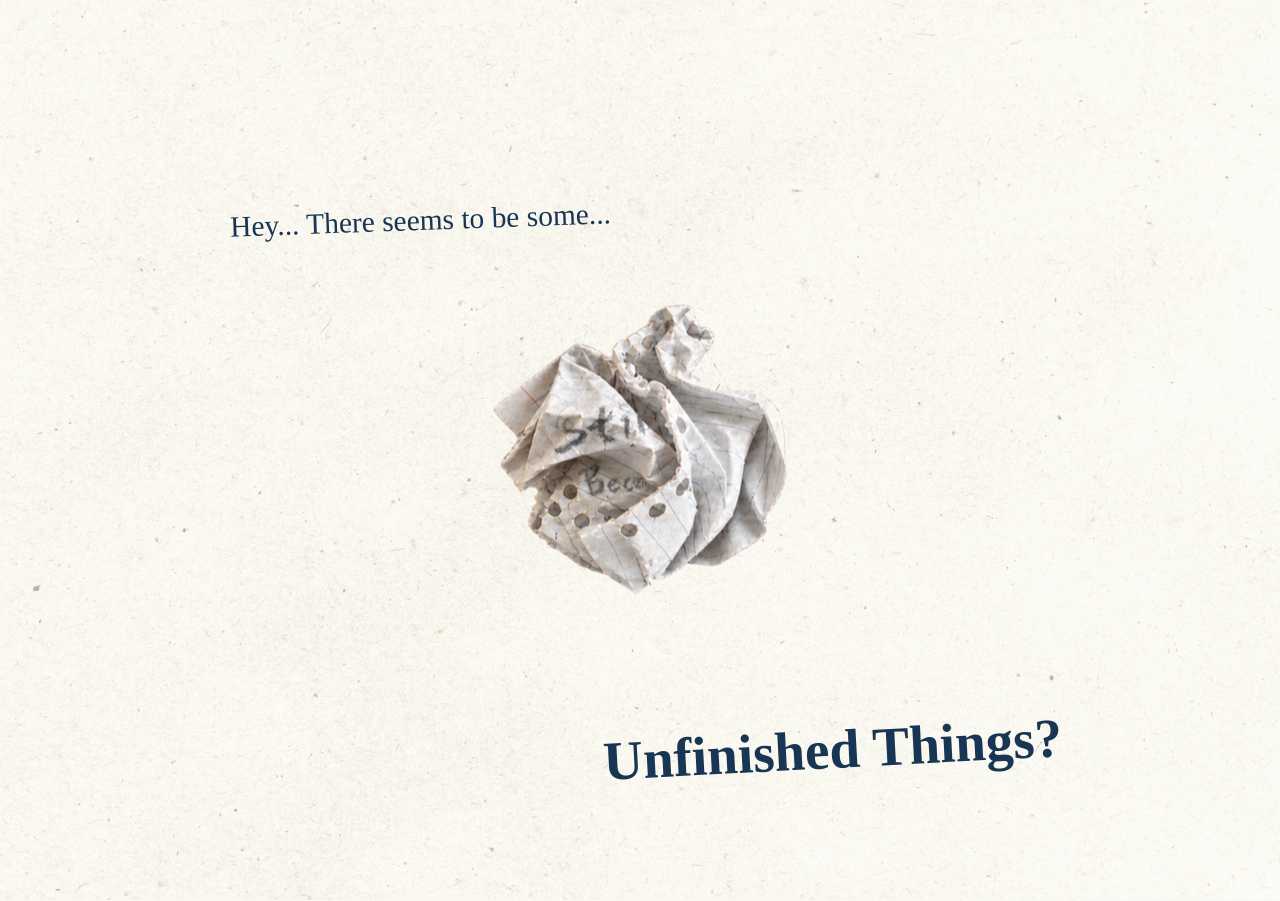
==== still-becoming-v2/index.html @ b52950f8 "Add Still Becoming v2 with paper interactions and grouped fragments" ====
<!doctype html>
<html lang="en">
<head>
  <meta charset="utf-8">
  <meta name="viewport" content="width=device-width, initial-scale=1">
  <meta name="theme-color" content="#EFE3D2">
  <meta name="description" content="Unfinished creative work, given space to be seen again.">
  <title>Still Becoming</title>
  <link rel="stylesheet" href="style.css">
  <script src="assets/paperball-sources.js" defer></script>
  <script src="script.js" defer></script>
</head>
<body>
  <a class="skip" href="#app">Skip to the fragment</a>
  <section class="intro" id="intro" aria-label="Unfold Still Becoming">
    <p class="intro-whisper">Hey... There seems to be some...</p>
    <button class="paperball" id="unfold" type="button" aria-label="Unfold the paper and enter Still Becoming">
      <img id="paperFrame" src="assets/paperball1.png" alt="A crumpled piece of paper with Still Becoming written on it" width="600" height="400">
      <img id="paperNext" alt="" aria-hidden="true" width="600" height="400">
    </button>
    <p class="intro-question">Unfinished Things?</p>
  </section>
  <div id="desktop" hidden>
    <header class="header">
      <div>
        <h1 class="brand"><s>Unfinished</s> <s>Not Yet</s> <span>Still Becoming</span></h1>
        <p class="invitation">You don't have to finish this now.<br>But you don't have to lose it either.<br>It’s still becoming...</p>
      </div>
      <button class="favorites-trigger" id="shelfBtn" type="button" aria-haspopup="dialog" aria-controls="shelf" aria-expanded="false">
        <img src="assets/drawer1.png" data-cutout alt="" aria-hidden="true">
        <span>My favorites <small id="shelfCount">0</small></span>
      </button>
    </header>
    <main id="app" class="workspace" tabindex="-1">
      <aside class="metadata" aria-labelledby="metadataTitle">
        <span class="paperclip" aria-hidden="true"></span>
        <h2 id="metadataTitle">Metadata</h2>
        <dl id="meta"></dl>
      </aside>
      <section class="fragment" aria-label="Surfaced fragment">
        <div class="fragment-mount" id="mount">
          <div id="work" class="work"></div>
          <div id="decorations" aria-hidden="true"></div>
        </div>
        <div class="actions">
          <button id="backBtn" class="paper-action resurface" type="button">resurface another</button>
          <button id="keepBtn" class="paper-action favorite" type="button" aria-pressed="false">add to favorite</button>
        </div>
      </section>
      <aside class="thoughts" aria-labelledby="thoughtsTitle">
        <div class="tools" role="group" aria-label="Pinned thought tools">
          <button type="button" data-tool="text" aria-label="Type on a note" aria-pressed="true" title="Type on a note">T</button>
          <button type="button" data-tool="draw" aria-label="Draw on a note" aria-pressed="false" title="Pencil"><svg viewBox="0 0 32 32" aria-hidden="true"><path d="M7 22 23 3l6 5-17 19-8 3z" fill="#cf9c45"/><path d="m7 22 5 5-8 3z" fill="#dfcaaa"/><path d="m4 30 2-6 3 4z" fill="#183554"/><path d="m23 3 3-2 5 4-2 3" fill="#B85A40"/><path d="m11 22 14-16" stroke="#73592e"/></svg></button>
          <button type="button" data-tool="erase" aria-label="Erase drawing" aria-pressed="false" title="Eraser"><svg viewBox="0 0 32 32" aria-hidden="true"><path d="m2 20 17-17 12 10-15 17H12z" fill="#B85A40"/><path d="m14 8 5-5 12 10-5 5z" fill="#7199B3"/><path d="m3 21 10 8h4" fill="none" stroke="#e7b09a" stroke-width="2"/></svg></button>
          <button type="button" id="addNote" aria-label="Pin a new note" title="Pin a new note"><img src="assets/small red push pin.png" alt=""></button>
        </div>
        <h2 id="thoughtsTitle">Pinned Thoughts</h2>
        <div id="notes" class="notes"></div>
      </aside>
    </main>
  </div>
  <p id="feedback" class="feedback" role="status" aria-live="polite"></p>
  <p id="announcement" class="sr-only" role="status" aria-atomic="true"></p>
  <noscript><p class="no-script">Please enable JavaScript to unfold the paper and explore the fragments.</p></noscript>
  <dialog id="shelf" aria-labelledby="shelfTitle">
    <button id="shelfClose" class="close" type="button" aria-label="Close my favorites">×</button>
    <h2 id="shelfTitle">My favorites</h2>
    <div id="shelfItems"></div>
  </dialog>
</body>
</html>
---- still-becoming-v2/style.css ----
:root{--ink:#183554;--blue:#7199B3;--rust:#B85A40;--cream:#EFE3D2;--taupe:#B8A89A;--hand:'Bradley Hand','Segoe Print','Snell Roundhand',cursive;--body:'EB Garamond',Georgia,serif}
*{box-sizing:border-box}html{min-height:100%;background:#faf8f3}body{margin:0;color:var(--ink);font:16px/1.5 var(--body);isolation:isolate}body::before{content:'';position:fixed;inset:0;z-index:-1;background:url('assets/paper-texture.jpg') center/cover;opacity:.38;pointer-events:none}button,textarea{font:inherit;color:inherit}button{cursor:pointer;border:0;background:none}button:disabled{cursor:wait}button,a,textarea{-webkit-tap-highlight-color:transparent}button:focus-visible,a:focus-visible,textarea:focus-visible,[tabindex]:focus-visible{outline:2px solid var(--rust);outline-offset:6px}h1,h2,p,dl,dd{margin:0}img{max-width:100%}[hidden]{display:none!important}.sr-only{position:absolute;width:1px;height:1px;padding:0;overflow:hidden;clip-path:inset(50%);white-space:nowrap}.skip{position:fixed;left:20px;top:-100px;z-index:30;color:var(--ink);background:var(--cream);padding:12px}.skip:focus{top:16px}
/* The intro is a single paper object. Two aligned frames dissolve into each other. */
.intro{height:100svh;min-height:540px;position:relative;overflow:hidden}.intro-whisper,.intro-question{position:absolute;font-family:var(--hand);transition:opacity 2s ease,transform 2s ease}.intro-whisper{left:18%;top:22%;font-size:clamp(22px,2.3vw,34px);transform:rotate(-2deg)}.intro-question{right:17%;bottom:12%;font-size:clamp(32px,4.3vw,62px);font-weight:bold;transform:rotate(-3deg)}.paperball{position:absolute;left:50%;top:50%;transform:translate(-50%,-50%);width:min(660px,76vw);height:400px;padding:0;transition:filter .3s}.paperball:hover{filter:drop-shadow(1px 8px 5px #18355415)}.paperball img{position:absolute;left:50%;top:50%;width:auto;max-width:100%;height:auto;max-height:100%;transform:translate(-50%,-50%);mix-blend-mode:multiply}.paperball #paperNext{opacity:0}.intro.unfolding .intro-whisper,.intro.unfolding .intro-question{opacity:0;transform:translateY(-8px)}.intro.leaving{animation:leave 1s ease forwards}.desktop-enter{animation:arrive 1.2s ease both}
/* Desktop composition follows the reference: metadata / work / thoughts. */
.header{width:min(1360px,calc(100% - 72px));margin:auto;padding-top:35px;display:flex;justify-content:space-between;gap:24px;align-items:start;min-height:225px}.brand{font-family:var(--hand);font-size:29px;font-weight:600;line-height:1.4;word-spacing:2px}.brand s{font-size:24px;font-weight:400;text-decoration-thickness:1.5px;text-decoration-color:var(--rust);color:#716b65;margin-right:10px}.brand span{display:inline-block;transform:rotate(-2deg)}.invitation{font:24px/1.22 var(--hand);margin-top:14px;transform:rotate(-1deg)}.favorites-trigger{position:relative;width:220px;min-height:158px;margin-top:-10px;padding:0 15px 30px;transform:rotate(2deg)}.favorites-trigger img{width:180px;height:115px;object-fit:contain;mix-blend-mode:multiply;transition:transform .3s}.favorites-trigger:hover img{transform:translateY(-4px)}.favorites-trigger span{display:block;font:22px var(--hand);margin-top:0}.favorites-trigger small{font:14px var(--body);color:var(--rust);margin-left:6px}.workspace{width:min(1280px,calc(100% - 96px));margin:18px auto 70px;display:grid;grid-template-columns:minmax(185px,.85fr) minmax(0,2.5fr) minmax(220px,.95fr);gap:clamp(26px,3.5vw,54px);align-items:start}
.metadata{position:relative;transform:rotate(-3deg);margin-top:42px;padding:35px 21px 38px 30px;background:repeating-linear-gradient(transparent 0 27px,#7199b34a 27px 28px),#f8f3e9;box-shadow:3px 8px 12px #56423015;filter:drop-shadow(0 2px 1px #b8a89a35)}.metadata::before{content:'';position:absolute;left:19px;top:0;bottom:0;border-left:1px solid #b85a4060}.metadata::after{content:'';position:absolute;left:0;right:0;bottom:-9px;height:12px;background:#f8f3e9;clip-path:polygon(0 0,100% 0,100% 65%,91% 90%,76% 40%,64% 80%,51% 50%,38% 100%,25% 50%,10% 80%,0 35%)}.paperclip{position:absolute;width:21px;height:76px;border:2px solid #777975;border-radius:14px;left:23px;top:-22px;transform:rotate(5deg);box-shadow:1px 1px 2px #18355433}.paperclip::after{content:'';position:absolute;left:4px;top:6px;width:9px;height:52px;border:1px solid #777975;border-radius:9px}.metadata h2{font:27px var(--hand);text-align:right;margin-bottom:22px}.metadata dl{font:16px/1.45 var(--hand)}.metadata dl>div{margin-bottom:13px}.metadata dt{font:13px var(--body);color:#665a50;margin-bottom:2px}.metadata dd{overflow-wrap:anywhere}.metadata dd.title{font-weight:bold;font-size:19px}
.fragment{min-width:0;padding-top:12px}.fragment-mount{position:relative;min-height:370px;display:flex;align-items:center;justify-content:center;transform:rotate(.6deg)}.work{width:100%;min-width:0;position:relative;box-shadow:3px 9px 20px #362a241c;background:#f6f0e7}.work>img,.work>video{display:block;width:100%;max-height:470px;min-height:290px;object-fit:contain;background:#f2ede5}.work>video{aspect-ratio:16/10;background:#211f1c}.work>iframe{width:100%;height:450px;border:0;display:block;background:#fafafa}.work.is-audio{box-shadow:none;background:transparent}.audio-fragment{padding-top:8px}.audio-fragment img{display:block;width:100%;max-height:360px;object-fit:contain;filter:drop-shadow(3px 8px 5px #34281720)}.audio-fragment audio{width:100%;display:block;margin:12px 0 0}.document{max-height:460px;overflow:auto;padding:35px 32px;background:#fbf7ee;line-height:1.7}.document h2{font-size:26px;margin-bottom:22px;font-weight:400}.document p{margin-bottom:18px}.document a{color:var(--rust)}.decor{position:absolute;pointer-events:none;z-index:2;object-fit:fill}
/* Fragment tape: a more negative top value moves it further upward. */
.decor.tape {
  width: 33.333%;
  height: auto;
  top: -48px;
  left: 33.333%;
  transform: rotate(-5deg);
}
.decor.left{height:100%;width:auto;max-width:10%;left:-12px;top:0}.decor.right{height:100%;width:auto;max-width:10%;right:-12px;top:0}.decor.up,.decor.down{width:100%;height:35px;left:0}.decor.up{top:-22px}.decor.down{bottom:-22px}.actions{display:flex;justify-content:space-between;gap:20px;margin-top:61px}.paper-action{position:relative;padding:15px 10px;min-height:52px;font:22px var(--hand);white-space:nowrap;isolation:isolate}.paper-action::before{content:'';position:absolute;inset:0;z-index:-1;background:url('assets/masking_tape.png') center/100% 100% no-repeat;opacity:.7;transform:rotate(-3deg);transition:transform .2s}.favorite::before{background-image:url('assets/white_masking_tape.png');transform:rotate(3deg)}.paper-action:hover::before{transform:rotate(0) scale(1.04)}.favorite[aria-pressed=true]{color:var(--rust)}
.thoughts{margin-top:-34px;min-width:0}.tools{display:flex;align-items:center;justify-content:center;gap:10px;transform:rotate(2deg);margin-bottom:21px}.tools button{width:43px;height:44px;padding:7px;font:bold 34px Georgia;line-height:30px;position:relative}.tools button[aria-pressed=true]::after{content:'';position:absolute;bottom:-3px;left:8px;right:8px;border-bottom:2px solid var(--rust);transform:rotate(-8deg)}.tools svg,.tools img{width:100%;height:100%;object-fit:contain}.thoughts h2{font:25px var(--hand);transform:rotate(3deg);margin:4px 0 24px 24px}.notes{clear:both;display:flex;flex-direction:column;gap:30px;padding:0 6px 20px}.note{position:relative;min-height:162px;background:#efeedf;box-shadow:3px 6px 8px #463d2929;transform:rotate(3deg);border-radius:0 0 25% 1% / 0 0 8% 1%}.note:nth-child(3n+2){background:#f1e1c9;transform:rotate(-5deg);margin-left:17px}.note:nth-child(3n){background:#e2e8e6;transform:rotate(2deg);margin-right:12px}.note::before{content:'';position:absolute;width:32%;height:22px;left:33%;top:-10px;background:url('assets/white_masking_tape.png') center/100% 100%;z-index:3;pointer-events:none}.note.pinned::before{width:27px;height:27px;left:45%;top:-17px;background-image:url('assets/small red push pin.png');background-size:contain;background-repeat:no-repeat}.note textarea{display:block;resize:none;position:relative;background:transparent;border:0;width:100%;height:180px;padding:25px 18px 17px;font:20px/1.5 var(--hand);z-index:1}.note canvas{position:absolute;inset:0;width:100%;height:100%;z-index:2;pointer-events:none;touch-action:none}.notes[data-mode=draw] canvas,.notes[data-mode=erase] canvas{pointer-events:auto;cursor:crosshair}.note:focus-within{outline:1px dashed #b8a89a;outline-offset:4px}.note-remove{position:absolute;right:2px;top:0;width:28px;height:28px;z-index:4;font:20px var(--body);opacity:0}.note:hover .note-remove,.note:focus-within .note-remove{opacity:1}.note-remove:focus-visible{opacity:1}.notes[data-mode=erase] canvas{cursor:cell}
.feedback{position:fixed;bottom:18px;left:50%;transform:translateX(-50%) rotate(-1deg);max-width:calc(100% - 40px);padding:10px 20px;background:#f7efdf;box-shadow:2px 4px 12px #362a241f;z-index:20;font-size:15px}.feedback:empty{display:none}dialog{border:0;padding:42px;width:min(670px,calc(100% - 32px));max-height:80svh;overflow:auto;background:#f6eee0 url('assets/paper-texture.jpg') center/cover;color:var(--ink);box-shadow:6px 12px 45px #33271940;transform:rotate(-1deg)}dialog::backdrop{background:#24252455}dialog h2{font:34px var(--hand);margin-bottom:25px}.close{position:absolute;top:10px;right:12px;font-size:30px;width:44px;height:44px}.shelf-item{display:block;text-align:left;width:100%;border-bottom:1px dashed var(--taupe);padding:18px 0}.shelf-item strong{font:24px var(--hand);display:block}.shelf-item span{font-size:14px;color:#716457}.shelf-item:hover{color:var(--rust)}.no-script{position:fixed;bottom:20px;left:20px;padding:10px;background:var(--cream)}
@keyframes arrive{from{opacity:0;transform:translateY(8px)}to{opacity:1;transform:none}}@keyframes leave{to{opacity:0;transform:scale(1.035)}}.work.arriving{animation:arrive .6s ease both}
@media(min-width:1500px){.header{padding-top:50px}.workspace{margin-top:40px}.fragment-mount{min-height:410px}}
@media(max-width:1050px){.header{width:calc(100% - 48px)}.workspace{width:calc(100% - 56px);grid-template-columns:180px minmax(0,1fr);gap:35px}.thoughts{grid-column:1/-1;margin-top:30px}.tools{justify-content:flex-start;float:right}.thoughts h2{margin-left:0}.notes{display:grid;grid-template-columns:repeat(3,minmax(0,1fr));gap:25px}.brand{font-size:26px}.brand s{font-size:21px}.favorites-trigger{width:170px}.paper-action{font-size:20px}}
@media(max-width:640px){.header{padding-top:24px;width:calc(100% - 36px);min-height:210px;gap:10px}.brand{font-size:24px}.brand s{font-size:17px;margin-right:4px}.brand span{display:block}.invitation{font-size:18px;margin-top:12px}.favorites-trigger{width:105px;min-width:105px;padding:15px 0 0;margin:0}.favorites-trigger img{height:74px}.favorites-trigger span{font-size:17px}.favorites-trigger small{font-size:12px}.workspace{width:calc(100% - 44px);display:flex;flex-direction:column;gap:34px;margin-top:18px}.fragment{order:0;width:100%}.fragment-mount{min-height:230px}.work>img,.work>video{min-height:200px;max-height:350px}.actions{margin-top:38px;gap:10px}.paper-action{font-size:19px;padding:12px 8px}.metadata{order:1;width:92%;margin:0 auto;padding:26px 25px 20px 34px}.metadata dl{display:grid;grid-template-columns:1fr 1fr;column-gap:20px}.metadata h2{margin-bottom:12px}.thoughts{order:2;width:100%;margin-top:0}.thoughts h2{font-size:23px}.tools{gap:3px}.tools button{width:36px;height:40px}.notes{grid-template-columns:1fr 1fr;gap:25px 14px}.note textarea{font-size:18px;padding-inline:14px}.note:nth-child(3n+2){margin-left:0}.intro-whisper{left:8%;top:20%;font-size:23px}.intro-question{right:8%;bottom:18%;font-size:37px}.paperball{width:88vw;height:300px}.document{padding:28px 22px}
  /* Mobile tape position (overrides the desktop value). */
  .decor.tape { top: -28px; }
}
@media(prefers-reduced-motion:reduce){*,*::before,*::after{animation:none!important;transition:none!important;scroll-behavior:auto!important}.intro.leaving{opacity:0}}

/* Keep the supplied pin large enough to recognize despite its transparent margins. */
#addNote img{max-width:none;width:70px;height:70px;transform:translate(-20px,-20px);pointer-events:none}
.note.pinned::before{background-size:70px 70px;background-position:center}
#addNote{overflow:hidden}
#addNote img{position:absolute;left:50%;top:50%;transform:translate(-50%,-50%)}

/* Never flash the original white matte before the transparent frame is ready. */
.paperball img { visibility: hidden; mix-blend-mode: normal; }
.paperball.paper-ready img { visibility: visible; }

/* A series stays inside one fragment; thumbnails only change its visible image. */
.fragment-gallery { padding: 12px; }
.fragment-gallery figure { position: relative; margin: 0; }
.fragment-gallery figure > img {
  display: block;
  width: 100%;
  height: clamp(220px, 27vw, 360px);
  object-fit: contain;
}
.fragment-gallery figcaption {
  text-align: right;
  padding: 6px 4px;
  font: 17px var(--hand);
}
.gallery-thumbnails { display: flex; justify-content: center; gap: 14px; padding: 4px 6px 10px; }
.gallery-thumbnails button { width: 28%; max-width: 120px; padding: 4px; border: 1px solid transparent; transform: rotate(-2deg); }
.gallery-thumbnails button:nth-child(2) { transform: rotate(2deg); }
.gallery-thumbnails button[aria-pressed="true"] { border-color: var(--rust); background: #efe3d2; }
.gallery-thumbnails img { display: block; width: 100%; height: 64px; object-fit: contain; }
.gallery-error { padding: 12px; }
.pdf-fragment { padding: 12px; }

.pdf-fragment > a { display: block; margin: 10px 4px 2px; color: var(--ink); overflow-wrap: anywhere; }
@media (max-width: 640px) {
  .fragment-gallery { padding: 8px; }
  .gallery-thumbnails { gap: 8px; }
  .gallery-thumbnails img { height: 48px; }

}

/* Rulebook: a scrollable stack of original pages on the same paper mount. */
.paper-pages {
  position: relative;
  height: 450px;
  overflow-y: auto;
  overscroll-behavior: contain;
  scrollbar-width: thin;
  scrollbar-color: #b8a89a transparent;
  padding: 6px 14px;
}
.paper-page { margin: 0 0 20px; }
.paper-page img { display: block; width: 100%; height: auto; box-shadow: 2px 4px 9px #463d2920; }
.paper-page figcaption { text-align: center; font: 17px var(--hand); padding: 7px 0 0; }
.paper-thumbnails { display: flex; gap: 12px; overflow-x: auto; padding: 12px 4px 6px; scrollbar-width: thin; scrollbar-color: #b8a89a transparent; }
.paper-thumbnails button { flex: 0 0 46px; padding: 3px; border-bottom: 2px solid transparent; }
.paper-thumbnails button[aria-pressed="true"] { border-color: var(--rust); }
.paper-thumbnails img { display: block; width: 40px; height: 64px; object-fit: contain; }
.paper-thumbnails span { display: block; font: 15px var(--hand); margin-top: 3px; }
.paper-thumbnails button:focus-visible { outline-offset: 0; }
.pdf-fragment > a { font: 16px var(--hand); text-underline-offset: 4px; }
@media (max-width: 640px) {
  .paper-pages { height: 380px; padding-inline: 4px; }
  .paper-thumbnails { gap: 8px; }
}
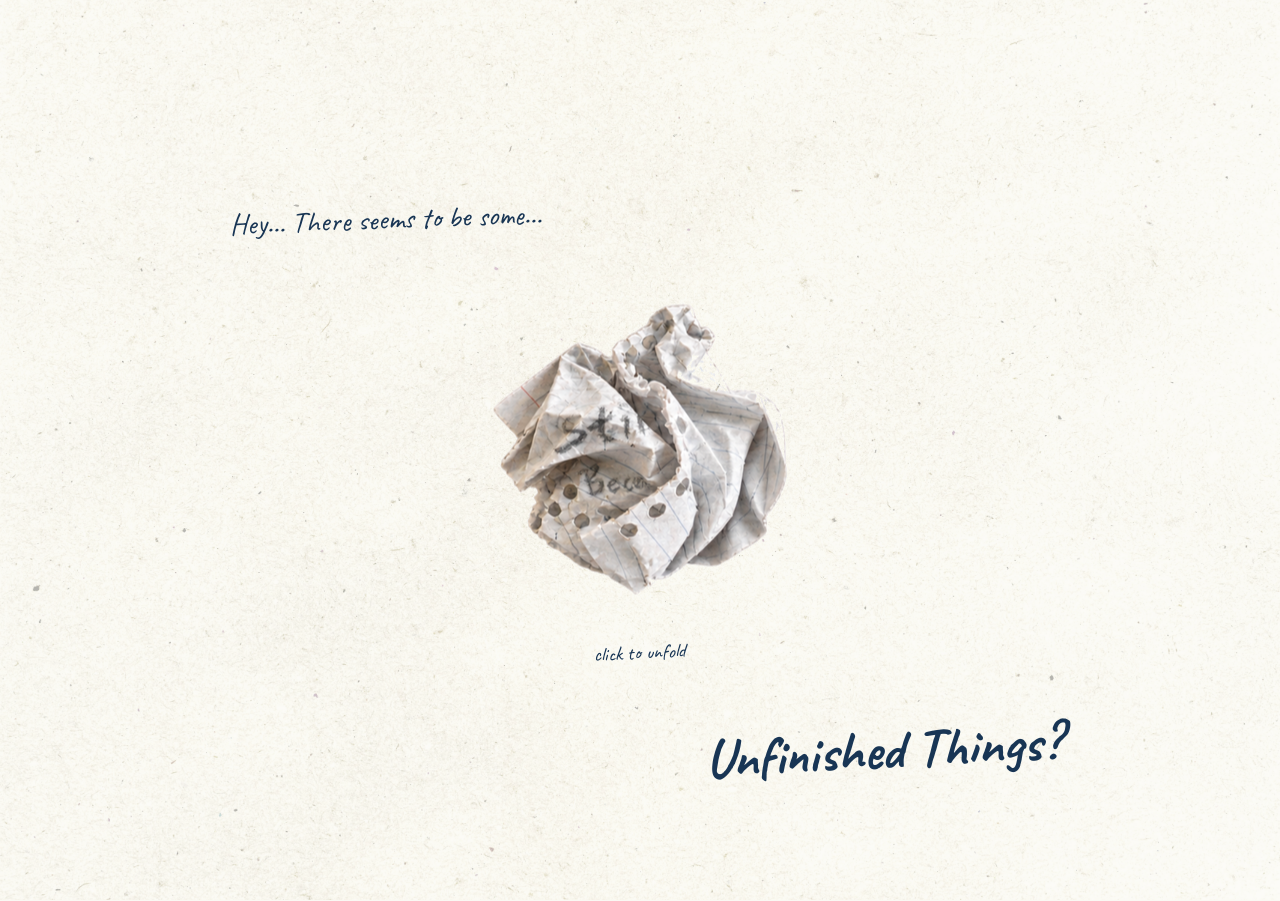
==== commit a07ad9f0: "Prepare showcase with personal metadata and accessible interactions" ====
--- a/still-becoming-v2/index.html
+++ b/still-becoming-v2/index.html
@@ -1,71 +1,188 @@
 <!doctype html>
 <html lang="en">
-<head>
-  <meta charset="utf-8">
-  <meta name="viewport" content="width=device-width, initial-scale=1">
-  <meta name="theme-color" content="#EFE3D2">
-  <meta name="description" content="Unfinished creative work, given space to be seen again.">
-  <title>Still Becoming</title>
-  <link rel="stylesheet" href="style.css">
-  <script src="assets/paperball-sources.js" defer></script>
-  <script src="script.js" defer></script>
-</head>
-<body>
-  <a class="skip" href="#app">Skip to the fragment</a>
-  <section class="intro" id="intro" aria-label="Unfold Still Becoming">
-    <p class="intro-whisper">Hey... There seems to be some...</p>
-    <button class="paperball" id="unfold" type="button" aria-label="Unfold the paper and enter Still Becoming">
-      <img id="paperFrame" src="assets/paperball1.png" alt="A crumpled piece of paper with Still Becoming written on it" width="600" height="400">
-      <img id="paperNext" alt="" aria-hidden="true" width="600" height="400">
-    </button>
-    <p class="intro-question">Unfinished Things?</p>
-  </section>
-  <div id="desktop" hidden>
-    <header class="header">
-      <div>
-        <h1 class="brand"><s>Unfinished</s> <s>Not Yet</s> <span>Still Becoming</span></h1>
-        <p class="invitation">You don't have to finish this now.<br>But you don't have to lose it either.<br>It’s still becoming...</p>
-      </div>
-      <button class="favorites-trigger" id="shelfBtn" type="button" aria-haspopup="dialog" aria-controls="shelf" aria-expanded="false">
-        <img src="assets/drawer1.png" data-cutout alt="" aria-hidden="true">
-        <span>My favorites <small id="shelfCount">0</small></span>
+  <head>
+    <meta charset="utf-8" />
+    <meta name="viewport" content="width=device-width, initial-scale=1" />
+    <meta name="theme-color" content="#EFE3D2" />
+    <meta
+      name="description"
+      content="Unfinished creative work, given space to be seen again."
+    />
+    <title>Still Becoming</title>
+    <link rel="stylesheet" href="style.css" />
+    <script src="assets/paperball-sources.js" defer></script>
+    <script src="script.js" defer></script>
+  </head>
+  <body>
+    <a class="skip" href="#app">Skip to the fragment</a>
+    <!-- 开场：点击纸团展开；键盘可用顶部跳过链接。 -->
+    <section class="intro" id="intro" aria-label="Unfold Still Becoming">
+      <audio
+        id="unfoldSound"
+        src="assets/paperball_unfolding_sound.mp3"
+        preload="auto"
+        hidden
+      ></audio>
+      <p class="intro-whisper">Hey... There seems to be some...</p>
+      <button
+        class="paperball"
+        id="unfold"
+        type="button"
+        aria-label="Unfold the paper and enter Still Becoming"
+        aria-describedby="unfoldHint"
+      >
+        <img
+          id="paperFrame"
+          src="assets/paperball1.png"
+          alt="A crumpled piece of paper with Still Becoming written on it"
+          width="600"
+          height="400"
+        />
+        <img
+          id="paperNext"
+          alt=""
+          aria-hidden="true"
+          width="600"
+          height="400"
+        />
       </button>
-    </header>
-    <main id="app" class="workspace" tabindex="-1">
-      <aside class="metadata" aria-labelledby="metadataTitle">
-        <span class="paperclip" aria-hidden="true"></span>
-        <h2 id="metadataTitle">Metadata</h2>
-        <dl id="meta"></dl>
-      </aside>
-      <section class="fragment" aria-label="Surfaced fragment">
-        <div class="fragment-mount" id="mount">
-          <div id="work" class="work"></div>
-          <div id="decorations" aria-hidden="true"></div>
+      <p id="unfoldHint" class="intro-hint">click to unfold</p>
+      <p class="intro-question">Unfinished Things?</p>
+    </section>
+    <div id="desktop" hidden>
+      <header class="header">
+        <div>
+          <h1 class="brand">
+            <s>Unfinished</s> <s>Not Yet</s> <span>Still Becoming</span>
+          </h1>
+          <p class="invitation">
+            You don't have to finish this now.<br />But you don't have to lose
+            it either.<br />It’s still becoming...
+          </p>
         </div>
-        <div class="actions">
-          <button id="backBtn" class="paper-action resurface" type="button">resurface another</button>
-          <button id="keepBtn" class="paper-action favorite" type="button" aria-pressed="false">add to favorite</button>
-        </div>
-      </section>
-      <aside class="thoughts" aria-labelledby="thoughtsTitle">
-        <div class="tools" role="group" aria-label="Pinned thought tools">
-          <button type="button" data-tool="text" aria-label="Type on a note" aria-pressed="true" title="Type on a note">T</button>
-          <button type="button" data-tool="draw" aria-label="Draw on a note" aria-pressed="false" title="Pencil"><svg viewBox="0 0 32 32" aria-hidden="true"><path d="M7 22 23 3l6 5-17 19-8 3z" fill="#cf9c45"/><path d="m7 22 5 5-8 3z" fill="#dfcaaa"/><path d="m4 30 2-6 3 4z" fill="#183554"/><path d="m23 3 3-2 5 4-2 3" fill="#B85A40"/><path d="m11 22 14-16" stroke="#73592e"/></svg></button>
-          <button type="button" data-tool="erase" aria-label="Erase drawing" aria-pressed="false" title="Eraser"><svg viewBox="0 0 32 32" aria-hidden="true"><path d="m2 20 17-17 12 10-15 17H12z" fill="#B85A40"/><path d="m14 8 5-5 12 10-5 5z" fill="#7199B3"/><path d="m3 21 10 8h4" fill="none" stroke="#e7b09a" stroke-width="2"/></svg></button>
-          <button type="button" id="addNote" aria-label="Pin a new note" title="Pin a new note"><img src="assets/small red push pin.png" alt=""></button>
-        </div>
-        <h2 id="thoughtsTitle">Pinned Thoughts</h2>
-        <div id="notes" class="notes"></div>
-      </aside>
-    </main>
-  </div>
-  <p id="feedback" class="feedback" role="status" aria-live="polite"></p>
-  <p id="announcement" class="sr-only" role="status" aria-atomic="true"></p>
-  <noscript><p class="no-script">Please enable JavaScript to unfold the paper and explore the fragments.</p></noscript>
-  <dialog id="shelf" aria-labelledby="shelfTitle">
-    <button id="shelfClose" class="close" type="button" aria-label="Close my favorites">×</button>
-    <h2 id="shelfTitle">My favorites</h2>
-    <div id="shelfItems"></div>
-  </dialog>
-</body>
+        <button
+          class="favorites-trigger"
+          id="shelfBtn"
+          type="button"
+          aria-haspopup="dialog"
+          aria-controls="shelf"
+          aria-expanded="false"
+        >
+          <img src="assets/drawer1.png" data-cutout alt="" aria-hidden="true" />
+          <span>My favorites <small id="shelfCount">0</small></span>
+        </button>
+      </header>
+      <!-- 主界面：左侧 metadata / 中间 fragment / 右侧便签。 -->
+      <main id="app" class="workspace" tabindex="-1">
+        <aside class="metadata" aria-labelledby="metadataTitle">
+          <span class="paperclip" aria-hidden="true"></span>
+          <h2 id="metadataTitle">Metadata</h2>
+          <dl id="meta"></dl>
+        </aside>
+        <section class="fragment" aria-label="Surfaced fragment">
+          <div class="fragment-mount" id="mount">
+            <div id="work" class="work"></div>
+            <div id="decorations" aria-hidden="true"></div>
+          </div>
+          <div class="actions">
+            <button id="backBtn" class="paper-action resurface" type="button">
+              resurface another
+            </button>
+            <button
+              id="keepBtn"
+              class="paper-action favorite"
+              type="button"
+              aria-pressed="false"
+            >
+              add to favorites
+            </button>
+          </div>
+          <button
+            id="thoughtsJump"
+            class="thoughts-jump"
+            type="button"
+            aria-controls="notes"
+          >
+            Pinned Thoughts ↓
+          </button>
+        </section>
+        <aside class="thoughts" aria-labelledby="thoughtsTitle">
+          <div class="tools" role="group" aria-label="Pinned thought tools">
+            <button
+              type="button"
+              data-tool="text"
+              aria-label="Type on a note"
+              aria-pressed="true"
+              title="Type on a note"
+            >
+              T
+            </button>
+            <button
+              type="button"
+              data-tool="draw"
+              aria-label="Draw on a note"
+              aria-pressed="false"
+              title="Pencil"
+            >
+              <svg viewBox="0 0 32 32" aria-hidden="true">
+                <path d="M7 22 23 3l6 5-17 19-8 3z" fill="#cf9c45" />
+                <path d="m7 22 5 5-8 3z" fill="#dfcaaa" />
+                <path d="m4 30 2-6 3 4z" fill="#183554" />
+                <path d="m23 3 3-2 5 4-2 3" fill="#B85A40" />
+                <path d="m11 22 14-16" stroke="#73592e" />
+              </svg>
+            </button>
+            <button
+              type="button"
+              data-tool="erase"
+              aria-label="Erase drawing"
+              aria-pressed="false"
+              title="Eraser"
+            >
+              <svg viewBox="0 0 32 32" aria-hidden="true">
+                <path d="m2 20 17-17 12 10-15 17H12z" fill="#B85A40" />
+                <path d="m14 8 5-5 12 10-5 5z" fill="#7199B3" />
+                <path
+                  d="m3 21 10 8h4"
+                  fill="none"
+                  stroke="#e7b09a"
+                  stroke-width="2"
+                />
+              </svg>
+            </button>
+            <button
+              type="button"
+              id="addNote"
+              aria-label="Pin a new note"
+              title="Pin a new note"
+            >
+              <img src="assets/small red push pin.png" alt="" />
+            </button>
+          </div>
+          <h2 id="thoughtsTitle" tabindex="-1">Pinned Thoughts</h2>
+          <div id="notes" class="notes"></div>
+        </aside>
+      </main>
+    </div>
+    <p id="feedback" class="feedback" role="status" aria-live="polite"></p>
+    <p id="announcement" class="sr-only" role="status" aria-atomic="true"></p>
+    <noscript
+      ><p class="no-script">
+        Please enable JavaScript to unfold the paper and explore the fragments.
+      </p></noscript
+    >
+    <!-- 收藏弹窗：浏览器原生 dialog 支持 Esc 关闭和焦点限制。 -->
+    <dialog id="shelf" aria-labelledby="shelfTitle">
+      <button
+        id="shelfClose"
+        class="close"
+        type="button"
+        aria-label="Close my favorites"
+      >
+        ×
+      </button>
+      <h2 id="shelfTitle">My favorites</h2>
+      <div id="shelfItems"></div>
+    </dialog>
+  </body>
 </html>
--- a/still-becoming-v2/style.css
+++ b/still-becoming-v2/style.css
@@ -1,11 +1,418 @@
-:root{--ink:#183554;--blue:#7199B3;--rust:#B85A40;--cream:#EFE3D2;--taupe:#B8A89A;--hand:'Bradley Hand','Segoe Print','Snell Roundhand',cursive;--body:'EB Garamond',Georgia,serif}
-*{box-sizing:border-box}html{min-height:100%;background:#faf8f3}body{margin:0;color:var(--ink);font:16px/1.5 var(--body);isolation:isolate}body::before{content:'';position:fixed;inset:0;z-index:-1;background:url('assets/paper-texture.jpg') center/cover;opacity:.38;pointer-events:none}button,textarea{font:inherit;color:inherit}button{cursor:pointer;border:0;background:none}button:disabled{cursor:wait}button,a,textarea{-webkit-tap-highlight-color:transparent}button:focus-visible,a:focus-visible,textarea:focus-visible,[tabindex]:focus-visible{outline:2px solid var(--rust);outline-offset:6px}h1,h2,p,dl,dd{margin:0}img{max-width:100%}[hidden]{display:none!important}.sr-only{position:absolute;width:1px;height:1px;padding:0;overflow:hidden;clip-path:inset(50%);white-space:nowrap}.skip{position:fixed;left:20px;top:-100px;z-index:30;color:var(--ink);background:var(--cream);padding:12px}.skip:focus{top:16px}
+/* 01 — 本地字体：断网可用；保留系统字体和通用字体作为后备。 */
+@font-face {
+  font-family: "EB Garamond";
+  src: url("assets/fonts/EBGaramond.ttf") format("truetype");
+  font-style: normal;
+  font-weight: 400 800;
+  font-display: swap;
+}
+@font-face {
+  font-family: "Caveat";
+  src: url("assets/fonts/Caveat.ttf") format("truetype");
+  font-style: normal;
+  font-weight: 400 700;
+  font-display: swap;
+}
+/* 02 — 配色、字体变量和全站基础样式。 */
+:root {
+  --ink: #183554;
+  --blue: #7199b3;
+  --rust: #b85a40;
+  --cream: #efe3d2;
+  --taupe: #b8a89a;
+  --hand: "Bradley Hand", "Segoe Print", "Snell Roundhand", "Caveat", cursive;
+  --body: "EB Garamond", Georgia, serif;
+}
+* {
+  box-sizing: border-box;
+}
+html {
+  min-height: 100%;
+  background: #faf8f3;
+}
+body {
+  margin: 0;
+  color: var(--ink);
+  font: 16px/1.5 var(--body);
+  isolation: isolate;
+}
+body::before {
+  content: "";
+  position: fixed;
+  inset: 0;
+  z-index: -1;
+  background: url("assets/paper-texture.jpg") center/cover;
+  opacity: 0.38;
+  pointer-events: none;
+}
+button,
+textarea {
+  font: inherit;
+  color: inherit;
+}
+button {
+  cursor: pointer;
+  border: 0;
+  background: none;
+}
+button:disabled {
+  cursor: wait;
+}
+button,
+a,
+textarea {
+  -webkit-tap-highlight-color: transparent;
+}
+button:focus-visible,
+a:focus-visible,
+textarea:focus-visible,
+[tabindex]:focus-visible {
+  outline: 2px solid var(--rust);
+  outline-offset: 6px;
+}
+h1,
+h2,
+p,
+dl,
+dd {
+  margin: 0;
+}
+img {
+  max-width: 100%;
+}
+[hidden] {
+  display: none !important;
+}
+.sr-only {
+  position: absolute;
+  width: 1px;
+  height: 1px;
+  padding: 0;
+  overflow: hidden;
+  clip-path: inset(50%);
+  white-space: nowrap;
+}
+.skip {
+  position: fixed;
+  left: 20px;
+  top: -100px;
+  z-index: 30;
+  color: var(--ink);
+  background: var(--cream);
+  padding: 12px;
+}
+.skip:focus {
+  top: 16px;
+}
 /* The intro is a single paper object. Two aligned frames dissolve into each other. */
-.intro{height:100svh;min-height:540px;position:relative;overflow:hidden}.intro-whisper,.intro-question{position:absolute;font-family:var(--hand);transition:opacity 2s ease,transform 2s ease}.intro-whisper{left:18%;top:22%;font-size:clamp(22px,2.3vw,34px);transform:rotate(-2deg)}.intro-question{right:17%;bottom:12%;font-size:clamp(32px,4.3vw,62px);font-weight:bold;transform:rotate(-3deg)}.paperball{position:absolute;left:50%;top:50%;transform:translate(-50%,-50%);width:min(660px,76vw);height:400px;padding:0;transition:filter .3s}.paperball:hover{filter:drop-shadow(1px 8px 5px #18355415)}.paperball img{position:absolute;left:50%;top:50%;width:auto;max-width:100%;height:auto;max-height:100%;transform:translate(-50%,-50%);mix-blend-mode:multiply}.paperball #paperNext{opacity:0}.intro.unfolding .intro-whisper,.intro.unfolding .intro-question{opacity:0;transform:translateY(-8px)}.intro.leaving{animation:leave 1s ease forwards}.desktop-enter{animation:arrive 1.2s ease both}
+.intro {
+  height: 100svh;
+  min-height: 540px;
+  position: relative;
+  overflow: hidden;
+}
+.intro-whisper,
+.intro-question {
+  position: absolute;
+  font-family: var(--hand);
+  transition:
+    opacity 2s ease,
+    transform 2s ease;
+}
+.intro-whisper {
+  left: 18%;
+  top: 22%;
+  font-size: clamp(22px, 2.3vw, 34px);
+  transform: rotate(-2deg);
+}
+.intro-question {
+  right: 17%;
+  bottom: 12%;
+  font-size: clamp(32px, 4.3vw, 62px);
+  font-weight: bold;
+  transform: rotate(-3deg);
+}
+.paperball {
+  position: absolute;
+  left: 50%;
+  top: 50%;
+  transform: translate(-50%, -50%);
+  width: min(660px, 76vw);
+  height: 400px;
+  padding: 0;
+  transition: filter 0.3s;
+}
+.paperball:hover {
+  filter: drop-shadow(1px 8px 5px #18355415);
+}
+.paperball img {
+  position: absolute;
+  left: 50%;
+  top: 50%;
+  width: auto;
+  max-width: 100%;
+  height: auto;
+  max-height: 100%;
+  transform: translate(-50%, -50%);
+  visibility: hidden;
+  mix-blend-mode: normal;
+}
+.paperball #paperNext {
+  opacity: 0;
+}
+.intro.unfolding .intro-whisper,
+.intro.unfolding .intro-question {
+  opacity: 0;
+  transform: translateY(-8px);
+}
+.intro.leaving {
+  animation: leave 1s ease forwards;
+}
+.desktop-enter {
+  animation: arrive 1.2s ease both;
+}
 /* Desktop composition follows the reference: metadata / work / thoughts. */
-.header{width:min(1360px,calc(100% - 72px));margin:auto;padding-top:35px;display:flex;justify-content:space-between;gap:24px;align-items:start;min-height:225px}.brand{font-family:var(--hand);font-size:29px;font-weight:600;line-height:1.4;word-spacing:2px}.brand s{font-size:24px;font-weight:400;text-decoration-thickness:1.5px;text-decoration-color:var(--rust);color:#716b65;margin-right:10px}.brand span{display:inline-block;transform:rotate(-2deg)}.invitation{font:24px/1.22 var(--hand);margin-top:14px;transform:rotate(-1deg)}.favorites-trigger{position:relative;width:220px;min-height:158px;margin-top:-10px;padding:0 15px 30px;transform:rotate(2deg)}.favorites-trigger img{width:180px;height:115px;object-fit:contain;mix-blend-mode:multiply;transition:transform .3s}.favorites-trigger:hover img{transform:translateY(-4px)}.favorites-trigger span{display:block;font:22px var(--hand);margin-top:0}.favorites-trigger small{font:14px var(--body);color:var(--rust);margin-left:6px}.workspace{width:min(1280px,calc(100% - 96px));margin:18px auto 70px;display:grid;grid-template-columns:minmax(185px,.85fr) minmax(0,2.5fr) minmax(220px,.95fr);gap:clamp(26px,3.5vw,54px);align-items:start}
-.metadata{position:relative;transform:rotate(-3deg);margin-top:42px;padding:35px 21px 38px 30px;background:repeating-linear-gradient(transparent 0 27px,#7199b34a 27px 28px),#f8f3e9;box-shadow:3px 8px 12px #56423015;filter:drop-shadow(0 2px 1px #b8a89a35)}.metadata::before{content:'';position:absolute;left:19px;top:0;bottom:0;border-left:1px solid #b85a4060}.metadata::after{content:'';position:absolute;left:0;right:0;bottom:-9px;height:12px;background:#f8f3e9;clip-path:polygon(0 0,100% 0,100% 65%,91% 90%,76% 40%,64% 80%,51% 50%,38% 100%,25% 50%,10% 80%,0 35%)}.paperclip{position:absolute;width:21px;height:76px;border:2px solid #777975;border-radius:14px;left:23px;top:-22px;transform:rotate(5deg);box-shadow:1px 1px 2px #18355433}.paperclip::after{content:'';position:absolute;left:4px;top:6px;width:9px;height:52px;border:1px solid #777975;border-radius:9px}.metadata h2{font:27px var(--hand);text-align:right;margin-bottom:22px}.metadata dl{font:16px/1.45 var(--hand)}.metadata dl>div{margin-bottom:13px}.metadata dt{font:13px var(--body);color:#665a50;margin-bottom:2px}.metadata dd{overflow-wrap:anywhere}.metadata dd.title{font-weight:bold;font-size:19px}
-.fragment{min-width:0;padding-top:12px}.fragment-mount{position:relative;min-height:370px;display:flex;align-items:center;justify-content:center;transform:rotate(.6deg)}.work{width:100%;min-width:0;position:relative;box-shadow:3px 9px 20px #362a241c;background:#f6f0e7}.work>img,.work>video{display:block;width:100%;max-height:470px;min-height:290px;object-fit:contain;background:#f2ede5}.work>video{aspect-ratio:16/10;background:#211f1c}.work>iframe{width:100%;height:450px;border:0;display:block;background:#fafafa}.work.is-audio{box-shadow:none;background:transparent}.audio-fragment{padding-top:8px}.audio-fragment img{display:block;width:100%;max-height:360px;object-fit:contain;filter:drop-shadow(3px 8px 5px #34281720)}.audio-fragment audio{width:100%;display:block;margin:12px 0 0}.document{max-height:460px;overflow:auto;padding:35px 32px;background:#fbf7ee;line-height:1.7}.document h2{font-size:26px;margin-bottom:22px;font-weight:400}.document p{margin-bottom:18px}.document a{color:var(--rust)}.decor{position:absolute;pointer-events:none;z-index:2;object-fit:fill}
+.header {
+  width: min(1360px, calc(100% - 72px));
+  margin: auto;
+  padding-top: 35px;
+  display: flex;
+  justify-content: space-between;
+  gap: 24px;
+  align-items: start;
+  min-height: 225px;
+}
+.brand {
+  font-family: var(--hand);
+  font-size: 29px;
+  font-weight: 600;
+  line-height: 1.4;
+  word-spacing: 2px;
+}
+.brand s {
+  font-size: 24px;
+  font-weight: 400;
+  text-decoration-thickness: 1.5px;
+  text-decoration-color: var(--rust);
+  color: #716b65;
+  margin-right: 10px;
+}
+.brand span {
+  display: inline-block;
+  transform: rotate(-2deg);
+}
+.invitation {
+  font: 24px/1.22 var(--hand);
+  margin-top: 14px;
+  transform: rotate(-1deg);
+}
+.favorites-trigger {
+  position: relative;
+  width: 220px;
+  min-height: 158px;
+  margin-top: -10px;
+  padding: 0 15px 30px;
+  transform: rotate(2deg);
+}
+.favorites-trigger img {
+  width: 180px;
+  height: 115px;
+  object-fit: contain;
+  mix-blend-mode: multiply;
+  transition: transform 0.3s;
+}
+.favorites-trigger:hover img {
+  transform: translateY(-4px);
+}
+.favorites-trigger span {
+  display: block;
+  font: 22px var(--hand);
+  margin-top: 0;
+}
+.favorites-trigger small {
+  font: 14px var(--body);
+  color: var(--rust);
+  margin-left: 6px;
+}
+.workspace {
+  width: min(1280px, calc(100% - 96px));
+  margin: 18px auto 70px;
+  display: grid;
+  grid-template-columns: minmax(185px, 0.85fr) minmax(0, 2.5fr) minmax(
+      220px,
+      0.95fr
+    );
+  gap: clamp(26px, 3.5vw, 54px);
+  align-items: start;
+}
+/* 04 — 回形针 metadata 便签 */
+.metadata {
+  position: relative;
+  transform: rotate(-3deg);
+  margin-top: 42px;
+  padding: 35px 21px 38px 30px;
+  background:
+    repeating-linear-gradient(transparent 0 27px, #7199b34a 27px 28px), #f8f3e9;
+  box-shadow: 3px 8px 12px #56423015;
+  filter: drop-shadow(0 2px 1px #b8a89a35);
+}
+.metadata::before {
+  content: "";
+  position: absolute;
+  left: 19px;
+  top: 0;
+  bottom: 0;
+  border-left: 1px solid #b85a4060;
+}
+.metadata::after {
+  content: "";
+  position: absolute;
+  left: 0;
+  right: 0;
+  bottom: -9px;
+  height: 12px;
+  background: #f8f3e9;
+  clip-path: polygon(
+    0 0,
+    100% 0,
+    100% 65%,
+    91% 90%,
+    76% 40%,
+    64% 80%,
+    51% 50%,
+    38% 100%,
+    25% 50%,
+    10% 80%,
+    0 35%
+  );
+}
+.paperclip {
+  position: absolute;
+  width: 21px;
+  height: 76px;
+  border: 2px solid #777975;
+  border-radius: 14px;
+  left: 23px;
+  top: -22px;
+  transform: rotate(5deg);
+  box-shadow: 1px 1px 2px #18355433;
+}
+.paperclip::after {
+  content: "";
+  position: absolute;
+  left: 4px;
+  top: 6px;
+  width: 9px;
+  height: 52px;
+  border: 1px solid #777975;
+  border-radius: 9px;
+}
+.metadata h2 {
+  font: 27px var(--hand);
+  text-align: right;
+  margin-bottom: 22px;
+}
+.metadata dl {
+  font: 16px/1.45 var(--hand);
+}
+.metadata dl > div {
+  margin-bottom: 13px;
+}
+.metadata dt {
+  font: 13px var(--body);
+  color: #665a50;
+  margin-bottom: 2px;
+}
+.metadata dd {
+  overflow-wrap: anywhere;
+}
+.metadata dd.title {
+  font-weight: bold;
+  font-size: 19px;
+}
+/* 05 — 主素材容器、音频和正文 */
+.fragment {
+  min-width: 0;
+  padding-top: 12px;
+}
+.fragment-mount {
+  position: relative;
+  min-height: 370px;
+  display: flex;
+  align-items: center;
+  justify-content: center;
+  transform: rotate(0.6deg);
+}
+.work {
+  width: 100%;
+  min-width: 0;
+  position: relative;
+  box-shadow: 3px 9px 20px #362a241c;
+  background: #f6f0e7;
+}
+.work > img,
+.work > video {
+  display: block;
+  width: 100%;
+  max-height: 470px;
+  min-height: 290px;
+  object-fit: contain;
+  background: #f2ede5;
+}
+.work > video {
+  aspect-ratio: 16/10;
+  background: #211f1c;
+}
+.work > iframe {
+  width: 100%;
+  height: 450px;
+  border: 0;
+  display: block;
+  background: #fafafa;
+}
+.work.is-audio {
+  box-shadow: none;
+  background: transparent;
+}
+.audio-fragment {
+  padding-top: 8px;
+}
+.audio-fragment img {
+  display: block;
+  width: 100%;
+  max-height: 360px;
+  object-fit: contain;
+  filter: drop-shadow(3px 8px 5px #34281720);
+}
+.audio-fragment audio {
+  width: 100%;
+  display: block;
+  margin: 12px 0 0;
+}
+.document {
+  max-height: 460px;
+  overflow: auto;
+  padding: 35px 32px;
+  background: #fbf7ee;
+  line-height: 1.7;
+}
+.document h2 {
+  font-size: 26px;
+  margin-bottom: 22px;
+  font-weight: 400;
+}
+.document p {
+  margin-bottom: 18px;
+}
+.document a {
+  color: var(--rust);
+}
+.decor {
+  position: absolute;
+  pointer-events: none;
+  z-index: 2;
+  object-fit: fill;
+}
 /* Fragment tape: a more negative top value moves it further upward. */
 .decor.tape {
   width: 33.333%;
@@ -14,31 +421,515 @@
   left: 33.333%;
   transform: rotate(-5deg);
 }
-.decor.left{height:100%;width:auto;max-width:10%;left:-12px;top:0}.decor.right{height:100%;width:auto;max-width:10%;right:-12px;top:0}.decor.up,.decor.down{width:100%;height:35px;left:0}.decor.up{top:-22px}.decor.down{bottom:-22px}.actions{display:flex;justify-content:space-between;gap:20px;margin-top:61px}.paper-action{position:relative;padding:15px 10px;min-height:52px;font:22px var(--hand);white-space:nowrap;isolation:isolate}.paper-action::before{content:'';position:absolute;inset:0;z-index:-1;background:url('assets/masking_tape.png') center/100% 100% no-repeat;opacity:.7;transform:rotate(-3deg);transition:transform .2s}.favorite::before{background-image:url('assets/white_masking_tape.png');transform:rotate(3deg)}.paper-action:hover::before{transform:rotate(0) scale(1.04)}.favorite[aria-pressed=true]{color:var(--rust)}
-.thoughts{margin-top:-34px;min-width:0}.tools{display:flex;align-items:center;justify-content:center;gap:10px;transform:rotate(2deg);margin-bottom:21px}.tools button{width:43px;height:44px;padding:7px;font:bold 34px Georgia;line-height:30px;position:relative}.tools button[aria-pressed=true]::after{content:'';position:absolute;bottom:-3px;left:8px;right:8px;border-bottom:2px solid var(--rust);transform:rotate(-8deg)}.tools svg,.tools img{width:100%;height:100%;object-fit:contain}.thoughts h2{font:25px var(--hand);transform:rotate(3deg);margin:4px 0 24px 24px}.notes{clear:both;display:flex;flex-direction:column;gap:30px;padding:0 6px 20px}.note{position:relative;min-height:162px;background:#efeedf;box-shadow:3px 6px 8px #463d2929;transform:rotate(3deg);border-radius:0 0 25% 1% / 0 0 8% 1%}.note:nth-child(3n+2){background:#f1e1c9;transform:rotate(-5deg);margin-left:17px}.note:nth-child(3n){background:#e2e8e6;transform:rotate(2deg);margin-right:12px}.note::before{content:'';position:absolute;width:32%;height:22px;left:33%;top:-10px;background:url('assets/white_masking_tape.png') center/100% 100%;z-index:3;pointer-events:none}.note.pinned::before{width:27px;height:27px;left:45%;top:-17px;background-image:url('assets/small red push pin.png');background-size:contain;background-repeat:no-repeat}.note textarea{display:block;resize:none;position:relative;background:transparent;border:0;width:100%;height:180px;padding:25px 18px 17px;font:20px/1.5 var(--hand);z-index:1}.note canvas{position:absolute;inset:0;width:100%;height:100%;z-index:2;pointer-events:none;touch-action:none}.notes[data-mode=draw] canvas,.notes[data-mode=erase] canvas{pointer-events:auto;cursor:crosshair}.note:focus-within{outline:1px dashed #b8a89a;outline-offset:4px}.note-remove{position:absolute;right:2px;top:0;width:28px;height:28px;z-index:4;font:20px var(--body);opacity:0}.note:hover .note-remove,.note:focus-within .note-remove{opacity:1}.note-remove:focus-visible{opacity:1}.notes[data-mode=erase] canvas{cursor:cell}
-.feedback{position:fixed;bottom:18px;left:50%;transform:translateX(-50%) rotate(-1deg);max-width:calc(100% - 40px);padding:10px 20px;background:#f7efdf;box-shadow:2px 4px 12px #362a241f;z-index:20;font-size:15px}.feedback:empty{display:none}dialog{border:0;padding:42px;width:min(670px,calc(100% - 32px));max-height:80svh;overflow:auto;background:#f6eee0 url('assets/paper-texture.jpg') center/cover;color:var(--ink);box-shadow:6px 12px 45px #33271940;transform:rotate(-1deg)}dialog::backdrop{background:#24252455}dialog h2{font:34px var(--hand);margin-bottom:25px}.close{position:absolute;top:10px;right:12px;font-size:30px;width:44px;height:44px}.shelf-item{display:block;text-align:left;width:100%;border-bottom:1px dashed var(--taupe);padding:18px 0}.shelf-item strong{font:24px var(--hand);display:block}.shelf-item span{font-size:14px;color:#716457}.shelf-item:hover{color:var(--rust)}.no-script{position:fixed;bottom:20px;left:20px;padding:10px;background:var(--cream)}
-@keyframes arrive{from{opacity:0;transform:translateY(8px)}to{opacity:1;transform:none}}@keyframes leave{to{opacity:0;transform:scale(1.035)}}.work.arriving{animation:arrive .6s ease both}
-@media(min-width:1500px){.header{padding-top:50px}.workspace{margin-top:40px}.fragment-mount{min-height:410px}}
-@media(max-width:1050px){.header{width:calc(100% - 48px)}.workspace{width:calc(100% - 56px);grid-template-columns:180px minmax(0,1fr);gap:35px}.thoughts{grid-column:1/-1;margin-top:30px}.tools{justify-content:flex-start;float:right}.thoughts h2{margin-left:0}.notes{display:grid;grid-template-columns:repeat(3,minmax(0,1fr));gap:25px}.brand{font-size:26px}.brand s{font-size:21px}.favorites-trigger{width:170px}.paper-action{font-size:20px}}
-@media(max-width:640px){.header{padding-top:24px;width:calc(100% - 36px);min-height:210px;gap:10px}.brand{font-size:24px}.brand s{font-size:17px;margin-right:4px}.brand span{display:block}.invitation{font-size:18px;margin-top:12px}.favorites-trigger{width:105px;min-width:105px;padding:15px 0 0;margin:0}.favorites-trigger img{height:74px}.favorites-trigger span{font-size:17px}.favorites-trigger small{font-size:12px}.workspace{width:calc(100% - 44px);display:flex;flex-direction:column;gap:34px;margin-top:18px}.fragment{order:0;width:100%}.fragment-mount{min-height:230px}.work>img,.work>video{min-height:200px;max-height:350px}.actions{margin-top:38px;gap:10px}.paper-action{font-size:19px;padding:12px 8px}.metadata{order:1;width:92%;margin:0 auto;padding:26px 25px 20px 34px}.metadata dl{display:grid;grid-template-columns:1fr 1fr;column-gap:20px}.metadata h2{margin-bottom:12px}.thoughts{order:2;width:100%;margin-top:0}.thoughts h2{font-size:23px}.tools{gap:3px}.tools button{width:36px;height:40px}.notes{grid-template-columns:1fr 1fr;gap:25px 14px}.note textarea{font-size:18px;padding-inline:14px}.note:nth-child(3n+2){margin-left:0}.intro-whisper{left:8%;top:20%;font-size:23px}.intro-question{right:8%;bottom:18%;font-size:37px}.paperball{width:88vw;height:300px}.document{padding:28px 22px}
+.decor.left {
+  height: 100%;
+  width: auto;
+  max-width: 10%;
+  left: -12px;
+  top: 0;
+}
+.decor.right {
+  height: 100%;
+  width: auto;
+  max-width: 10%;
+  right: -12px;
+  top: 0;
+}
+.decor.up,
+.decor.down {
+  width: 100%;
+  height: 35px;
+  left: 0;
+}
+.decor.up {
+  top: -22px;
+}
+.decor.down {
+  bottom: -22px;
+}
+.actions {
+  display: flex;
+  justify-content: space-between;
+  gap: 20px;
+  margin-top: 61px;
+}
+.paper-action {
+  position: relative;
+  padding: 15px 10px;
+  min-height: 52px;
+  font: 22px var(--hand);
+  white-space: normal;
+  isolation: isolate;
+}
+.paper-action::before {
+  content: "";
+  position: absolute;
+  inset: 0;
+  z-index: -1;
+  background: url("assets/masking_tape.png") center/100% 100% no-repeat;
+  opacity: 0.7;
+  transform: rotate(-3deg);
+  transition: transform 0.2s;
+}
+.favorite::before {
+  background-image: url("assets/white_masking_tape.png");
+  transform: rotate(3deg);
+}
+.paper-action:hover::before {
+  transform: rotate(0) scale(1.04);
+}
+.favorite[aria-pressed="true"] {
+  color: var(--rust);
+}
+/* 07 — 便签工具、文字和绘画层 */
+.thoughts {
+  margin-top: -34px;
+  min-width: 0;
+}
+.tools {
+  display: flex;
+  align-items: center;
+  justify-content: center;
+  gap: 10px;
+  transform: rotate(2deg);
+  margin-bottom: 21px;
+}
+.tools button {
+  width: 43px;
+  height: 44px;
+  padding: 7px;
+  font: bold 34px Georgia;
+  line-height: 30px;
+  position: relative;
+}
+.tools button[aria-pressed="true"]::after {
+  content: "";
+  position: absolute;
+  bottom: -3px;
+  left: 8px;
+  right: 8px;
+  border-bottom: 2px solid var(--rust);
+  transform: rotate(-8deg);
+}
+.tools svg,
+.tools img {
+  width: 100%;
+  height: 100%;
+  object-fit: contain;
+}
+.thoughts h2 {
+  font: 25px var(--hand);
+  transform: rotate(3deg);
+  margin: 4px 0 24px 24px;
+}
+.notes {
+  clear: both;
+  display: flex;
+  flex-direction: column;
+  gap: 30px;
+  padding: 0 6px 20px;
+}
+.note {
+  position: relative;
+  min-height: 162px;
+  background: #efeedf;
+  box-shadow: 3px 6px 8px #463d2929;
+  transform: rotate(3deg);
+  border-radius: 0 0 25% 1% / 0 0 8% 1%;
+}
+.note:nth-child(3n + 2) {
+  background: #f1e1c9;
+  transform: rotate(-5deg);
+  margin-left: 17px;
+}
+.note:nth-child(3n) {
+  background: #e2e8e6;
+  transform: rotate(2deg);
+  margin-right: 12px;
+}
+.note::before {
+  content: "";
+  position: absolute;
+  width: 32%;
+  height: 22px;
+  left: 33%;
+  top: -10px;
+  background: url("assets/white_masking_tape.png") center/100% 100%;
+  z-index: 3;
+  pointer-events: none;
+}
+.note.pinned::before {
+  width: 27px;
+  height: 27px;
+  left: 45%;
+  top: -17px;
+  background-image: url("assets/small red push pin.png");
+  background-size: contain;
+  background-repeat: no-repeat;
+}
+.note textarea {
+  display: block;
+  resize: none;
+  position: relative;
+  background: transparent;
+  border: 0;
+  width: 100%;
+  height: 180px;
+  padding: 34px 18px 17px;
+  font: 20px/1.5 var(--hand);
+  z-index: 1;
+}
+.note canvas {
+  position: absolute;
+  inset: 0;
+  width: 100%;
+  height: 100%;
+  z-index: 2;
+  pointer-events: none;
+  touch-action: none;
+}
+.notes[data-mode="draw"] canvas,
+.notes[data-mode="erase"] canvas {
+  pointer-events: auto;
+  cursor: crosshair;
+}
+.note:focus-within {
+  outline: 1px dashed #b8a89a;
+  outline-offset: 4px;
+}
+.note-remove {
+  position: absolute;
+  right: 2px;
+  top: 0;
+  width: 28px;
+  height: 28px;
+  z-index: 4;
+  font: 20px var(--body);
+  opacity: 0;
+}
+.note:hover .note-remove,
+.note:focus-within .note-remove {
+  opacity: 1;
+}
+.note-remove:focus-visible {
+  opacity: 1;
+}
+.notes[data-mode="erase"] canvas {
+  cursor: cell;
+}
+/* 08 — 操作反馈与收藏弹窗 */
+.feedback {
+  position: fixed;
+  bottom: 18px;
+  left: 50%;
+  transform: translateX(-50%) rotate(-1deg);
+  max-width: calc(100% - 40px);
+  padding: 10px 20px;
+  background: #f7efdf;
+  box-shadow: 2px 4px 12px #362a241f;
+  z-index: 20;
+  font-size: 15px;
+}
+.feedback:empty {
+  display: none;
+}
+dialog {
+  border: 0;
+  padding: 42px;
+  width: min(670px, calc(100% - 32px));
+  max-height: 80svh;
+  overflow: auto;
+  background: #f6eee0 url("assets/paper-texture.jpg") center/cover;
+  color: var(--ink);
+  box-shadow: 6px 12px 45px #33271940;
+  transform: rotate(-1deg);
+}
+dialog::backdrop {
+  background: #24252455;
+}
+dialog h2 {
+  font: 34px var(--hand);
+  margin-bottom: 25px;
+}
+.close {
+  position: absolute;
+  top: 10px;
+  right: 12px;
+  font-size: 30px;
+  width: 44px;
+  height: 44px;
+}
+.shelf-item {
+  display: block;
+  text-align: left;
+  width: 100%;
+  border-bottom: 1px dashed var(--taupe);
+  padding: 18px 0;
+}
+.shelf-item strong {
+  font: 24px var(--hand);
+  display: block;
+}
+.shelf-item span {
+  font-size: 14px;
+  color: #716457;
+}
+.shelf-item:hover {
+  color: var(--rust);
+}
+.no-script {
+  position: fixed;
+  bottom: 20px;
+  left: 20px;
+  padding: 10px;
+  background: var(--cream);
+}
+/* 09 — 页面转场 */
+@keyframes arrive {
+  from {
+    opacity: 0;
+    transform: translateY(8px);
+  }
+  to {
+    opacity: 1;
+    transform: none;
+  }
+}
+@keyframes leave {
+  to {
+    opacity: 0;
+    transform: scale(1.035);
+  }
+}
+.work.arriving {
+  animation: arrive 0.6s ease both;
+}
+/* 10 — 宽屏、平板和手机布局 */
+@media (min-width: 1500px) {
+  .header {
+    padding-top: 50px;
+  }
+  .workspace {
+    margin-top: 40px;
+  }
+  .fragment-mount {
+    min-height: 410px;
+  }
+}
+@media (max-width: 1050px) {
+  .header {
+    width: calc(100% - 48px);
+  }
+  .workspace {
+    width: calc(100% - 56px);
+    grid-template-columns: 180px minmax(0, 1fr);
+    gap: 35px;
+  }
+  .thoughts {
+    grid-column: 1/-1;
+    margin-top: 30px;
+  }
+  .tools {
+    justify-content: flex-start;
+    float: right;
+  }
+  .thoughts h2 {
+    margin-left: 0;
+  }
+  .notes {
+    display: grid;
+    grid-template-columns: repeat(3, minmax(0, 1fr));
+    gap: 25px;
+  }
+  .brand {
+    font-size: 26px;
+  }
+  .brand s {
+    font-size: 21px;
+  }
+  .favorites-trigger {
+    width: 170px;
+  }
+  .paper-action {
+    font-size: 20px;
+  }
+}
+@media (max-width: 640px) {
+  .header {
+    padding-top: 24px;
+    width: calc(100% - 36px);
+    min-height: 210px;
+    gap: 10px;
+  }
+  .brand {
+    font-size: 24px;
+  }
+  .brand s {
+    font-size: 17px;
+    margin-right: 4px;
+  }
+  .brand span {
+    display: block;
+  }
+  .invitation {
+    font-size: 18px;
+    margin-top: 12px;
+  }
+  .favorites-trigger {
+    width: 105px;
+    min-width: 105px;
+    padding: 15px 0 0;
+    margin: 0;
+  }
+  .favorites-trigger img {
+    height: 74px;
+  }
+  .favorites-trigger span {
+    font-size: 17px;
+  }
+  .favorites-trigger small {
+    font-size: 12px;
+  }
+  .workspace {
+    width: calc(100% - 44px);
+    display: flex;
+    flex-direction: column;
+    gap: 34px;
+    margin-top: 18px;
+  }
+  .fragment {
+    order: 0;
+    width: 100%;
+  }
+  .fragment-mount {
+    min-height: 230px;
+  }
+  .work > img,
+  .work > video {
+    min-height: 200px;
+    max-height: 350px;
+  }
+  .actions {
+    margin-top: 38px;
+    gap: 10px;
+  }
+  .paper-action {
+    font-size: 19px;
+    padding: 12px 8px;
+  }
+  .metadata {
+    order: 1;
+    width: 92%;
+    margin: 0 auto;
+    padding: 26px 25px 20px 34px;
+  }
+  .metadata dl {
+    display: grid;
+    grid-template-columns: 1fr 1fr;
+    column-gap: 20px;
+  }
+  .metadata h2 {
+    margin-bottom: 12px;
+  }
+  .thoughts {
+    order: 2;
+    width: 100%;
+    margin-top: 0;
+  }
+  .thoughts h2 {
+    font-size: 23px;
+  }
+  .tools {
+    gap: 3px;
+    float: none;
+    justify-content: flex-start;
+  }
+  .tools button {
+    width: 44px;
+    height: 44px;
+  }
+  .notes {
+    grid-template-columns: 1fr 1fr;
+    gap: 25px 14px;
+  }
+  .note textarea {
+    font-size: 18px;
+    padding-inline: 14px;
+  }
+  .note:nth-child(3n + 2) {
+    margin-left: 0;
+  }
+  .intro-whisper {
+    left: 8%;
+    top: 20%;
+    font-size: 23px;
+  }
+  .intro-question {
+    right: 8%;
+    bottom: 18%;
+    font-size: 37px;
+  }
+  .paperball {
+    width: 88vw;
+    height: 300px;
+  }
+  .document {
+    padding: 28px 22px;
+  }
   /* Mobile tape position (overrides the desktop value). */
-  .decor.tape { top: -28px; }
-}
-@media(prefers-reduced-motion:reduce){*,*::before,*::after{animation:none!important;transition:none!important;scroll-behavior:auto!important}.intro.leaving{opacity:0}}
+  .decor.tape {
+    top: -28px;
+  }
+}
+@media (prefers-reduced-motion: reduce) {
+  *,
+  *::before,
+  *::after {
+    animation: none !important;
+    transition: none !important;
+    scroll-behavior: auto !important;
+  }
+  .intro.leaving {
+    opacity: 0;
+  }
+}
 
 /* Keep the supplied pin large enough to recognize despite its transparent margins. */
-#addNote img{max-width:none;width:70px;height:70px;transform:translate(-20px,-20px);pointer-events:none}
-.note.pinned::before{background-size:70px 70px;background-position:center}
-#addNote{overflow:hidden}
-#addNote img{position:absolute;left:50%;top:50%;transform:translate(-50%,-50%)}
+#addNote img {
+  max-width: none;
+  width: 70px;
+  height: 70px;
+  pointer-events: none;
+}
+.note.pinned::before {
+  background-size: 70px 70px;
+  background-position: center;
+}
+#addNote {
+  overflow: hidden;
+}
+#addNote img {
+  position: absolute;
+  left: 50%;
+  top: 50%;
+  transform: translate(-50%, -50%);
+}
 
 /* Never flash the original white matte before the transparent frame is ready. */
-.paperball img { visibility: hidden; mix-blend-mode: normal; }
-.paperball.paper-ready img { visibility: visible; }
 
+.paperball.paper-ready img {
+  visibility: visible;
+}
+
+/* 11 — 图片系列缩略图 */
 /* A series stays inside one fragment; thumbnails only change its visible image. */
-.fragment-gallery { padding: 12px; }
-.fragment-gallery figure { position: relative; margin: 0; }
+.fragment-gallery {
+  padding: 12px;
+}
+.fragment-gallery figure {
+  position: relative;
+  margin: 0;
+}
 .fragment-gallery figure > img {
   display: block;
   width: 100%;
@@ -50,22 +941,58 @@
   padding: 6px 4px;
   font: 17px var(--hand);
 }
-.gallery-thumbnails { display: flex; justify-content: center; gap: 14px; padding: 4px 6px 10px; }
-.gallery-thumbnails button { width: 28%; max-width: 120px; padding: 4px; border: 1px solid transparent; transform: rotate(-2deg); }
-.gallery-thumbnails button:nth-child(2) { transform: rotate(2deg); }
-.gallery-thumbnails button[aria-pressed="true"] { border-color: var(--rust); background: #efe3d2; }
-.gallery-thumbnails img { display: block; width: 100%; height: 64px; object-fit: contain; }
-.gallery-error { padding: 12px; }
-.pdf-fragment { padding: 12px; }
+.gallery-thumbnails {
+  display: flex;
+  justify-content: center;
+  gap: 14px;
+  padding: 4px 6px 10px;
+}
+.gallery-thumbnails button {
+  width: 28%;
+  max-width: 120px;
+  padding: 4px;
+  border: 1px solid transparent;
+  transform: rotate(-2deg);
+}
+.gallery-thumbnails button:nth-child(2) {
+  transform: rotate(2deg);
+}
+.gallery-thumbnails button[aria-pressed="true"] {
+  border-color: var(--rust);
+  background: #efe3d2;
+}
+.gallery-thumbnails img {
+  display: block;
+  width: 100%;
+  height: 64px;
+  object-fit: contain;
+}
+.gallery-error {
+  padding: 12px;
+}
+.pdf-fragment {
+  padding: 12px;
+}
 
-.pdf-fragment > a { display: block; margin: 10px 4px 2px; color: var(--ink); overflow-wrap: anywhere; }
+.pdf-fragment > a {
+  display: block;
+  margin: 10px 4px 2px;
+  color: var(--ink);
+  overflow-wrap: anywhere;
+}
 @media (max-width: 640px) {
-  .fragment-gallery { padding: 8px; }
-  .gallery-thumbnails { gap: 8px; }
-  .gallery-thumbnails img { height: 48px; }
+  .fragment-gallery {
+    padding: 8px;
+  }
+  .gallery-thumbnails {
+    gap: 8px;
+  }
+  .gallery-thumbnails img {
+    height: 48px;
+  }
+}
 
-}
-
+/* 12 — PDF 页面阅读器 */
 /* Rulebook: a scrollable stack of original pages on the same paper mount. */
 .paper-pages {
   position: relative;
@@ -76,17 +1003,109 @@
   scrollbar-color: #b8a89a transparent;
   padding: 6px 14px;
 }
-.paper-page { margin: 0 0 20px; }
-.paper-page img { display: block; width: 100%; height: auto; box-shadow: 2px 4px 9px #463d2920; }
-.paper-page figcaption { text-align: center; font: 17px var(--hand); padding: 7px 0 0; }
-.paper-thumbnails { display: flex; gap: 12px; overflow-x: auto; padding: 12px 4px 6px; scrollbar-width: thin; scrollbar-color: #b8a89a transparent; }
-.paper-thumbnails button { flex: 0 0 46px; padding: 3px; border-bottom: 2px solid transparent; }
-.paper-thumbnails button[aria-pressed="true"] { border-color: var(--rust); }
-.paper-thumbnails img { display: block; width: 40px; height: 64px; object-fit: contain; }
-.paper-thumbnails span { display: block; font: 15px var(--hand); margin-top: 3px; }
-.paper-thumbnails button:focus-visible { outline-offset: 0; }
-.pdf-fragment > a { font: 16px var(--hand); text-underline-offset: 4px; }
+.paper-page {
+  margin: 0 0 20px;
+}
+.paper-page img {
+  display: block;
+  width: 100%;
+  height: auto;
+  box-shadow: 2px 4px 9px #463d2920;
+}
+.paper-page figcaption {
+  text-align: center;
+  font: 17px var(--hand);
+  padding: 7px 0 0;
+}
+.paper-thumbnails {
+  display: flex;
+  gap: 12px;
+  overflow-x: auto;
+  padding: 12px 4px 6px;
+  scrollbar-width: thin;
+  scrollbar-color: #b8a89a transparent;
+}
+.paper-thumbnails button {
+  flex: 0 0 46px;
+  padding: 3px;
+  border-bottom: 2px solid transparent;
+}
+.paper-thumbnails button[aria-pressed="true"] {
+  border-color: var(--rust);
+}
+.paper-thumbnails img {
+  display: block;
+  width: 40px;
+  height: 64px;
+  object-fit: contain;
+}
+.paper-thumbnails span {
+  display: block;
+  font: 15px var(--hand);
+  margin-top: 3px;
+}
+.paper-thumbnails button:focus-visible {
+  outline-offset: 0;
+}
+.pdf-fragment > a {
+  font: 16px var(--hand);
+  text-underline-offset: 4px;
+}
 @media (max-width: 640px) {
-  .paper-pages { height: 380px; padding-inline: 4px; }
-  .paper-thumbnails { gap: 8px; }
-}
+  .paper-pages {
+    height: 380px;
+    padding-inline: 4px;
+  }
+  .paper-thumbnails {
+    gap: 8px;
+  }
+}
+
+/* 13 — 操作提示：展开后淡出；手机快捷跳到便签。 */
+.intro-hint {
+  position: absolute;
+  left: 50%;
+  top: calc(50% + 190px);
+  transform: translateX(-50%) rotate(-3deg);
+  font: 20px var(--hand);
+  transition: opacity 1s ease;
+  pointer-events: none;
+}
+.intro.unfolding .intro-hint {
+  opacity: 0;
+}
+.thoughts-jump {
+  display: none;
+}
+@media (max-width: 640px) {
+  .intro-hint {
+    top: calc(50% + 125px);
+    font-size: 19px;
+  }
+  .thoughts-jump {
+    display: block;
+    margin: 16px auto 0;
+    padding: 10px 14px;
+    min-height: 44px;
+    font: 20px var(--hand);
+    text-decoration: underline;
+    text-underline-offset: 5px;
+  }
+  .notes {
+    grid-template-columns: 1fr;
+  }
+  .metadata dl {
+    grid-template-columns: 1fr;
+  }
+}
+/* 触屏没有 hover：直接显示删除按钮，并给点击留出空间。 */
+@media (hover: none), (pointer: coarse) {
+  .note-remove {
+    opacity: 1;
+    width: 44px;
+    height: 44px;
+  }
+  .note textarea {
+    padding-top: 44px;
+  }
+}
